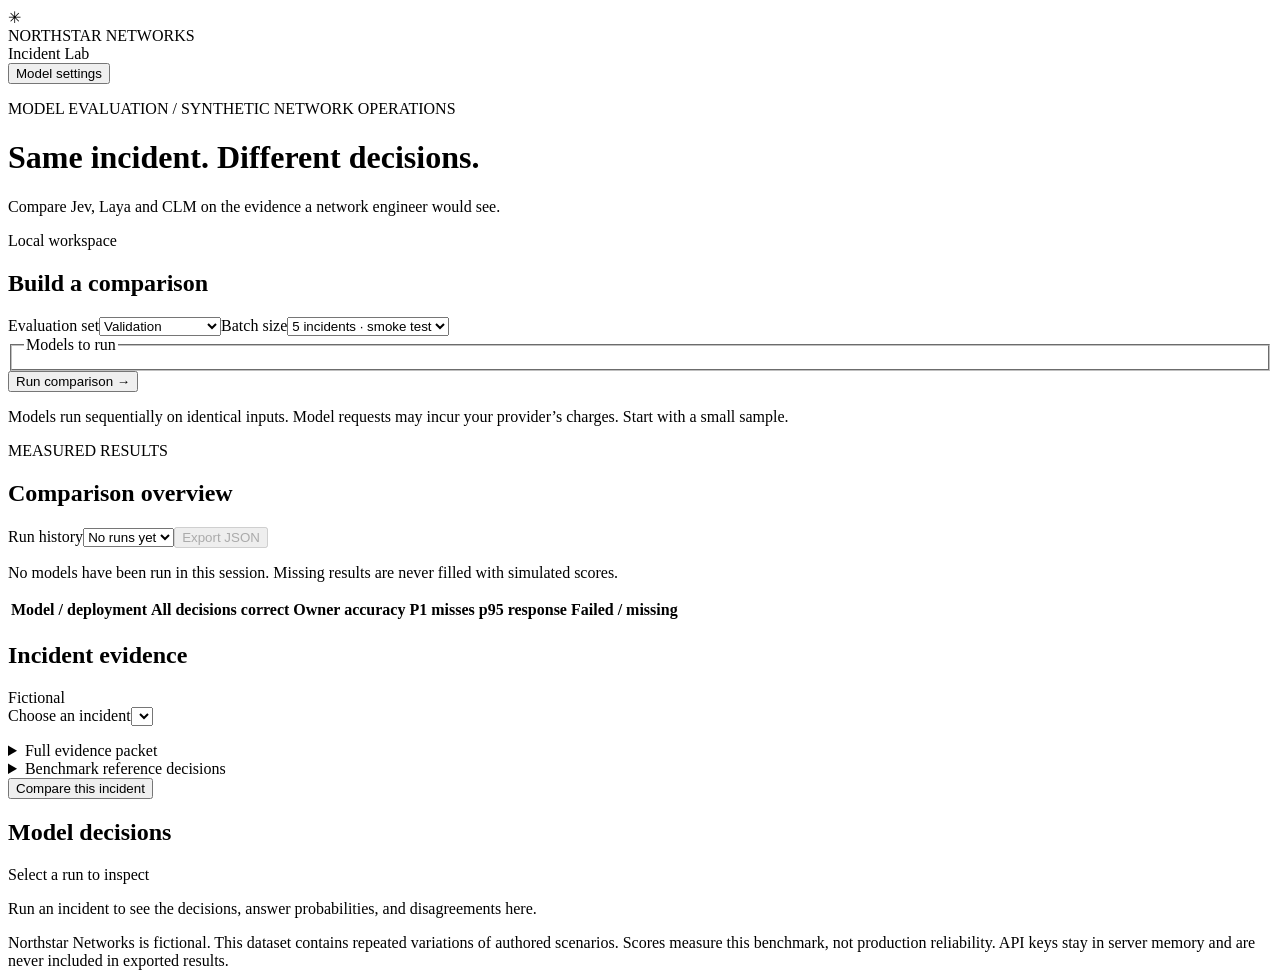
==== triage_bench/web/index.html @ 02b82c5f "Add local comparison app and Apple Silicon model setup" ====
<!doctype html><html lang="en"><head><meta charset="utf-8"><meta name="viewport" content="width=device-width,initial-scale=1"><title>Northstar · Incident Lab</title><link rel="stylesheet" href="/style.css"><script src="/app.js" defer></script></head><body>
<header><div class="brand"><span class="mark">✳</span><div>NORTHSTAR <span class="subbrand">NETWORKS</span></div><span class="divider"></span><span class="lab">Incident Lab</span></div><button id="settingsButton" class="quiet">Model settings</button></header>
<main><div class="intro"><div><p class="eyebrow">MODEL EVALUATION / SYNTHETIC NETWORK OPERATIONS</p><h1>Same incident. Different decisions.</h1><p class="lede">Compare Jev, Laya and CLM on the evidence a network engineer would see.</p></div><span class="badge">Local workspace</span></div>
<div id="notice" role="status" aria-live="polite" hidden></div>
<section class="panel controls" aria-label="Comparison setup"><div class="sectionhead"><h2>Build a comparison</h2><span id="datasetInfo" class="muted"></span></div><div class="controlrow"><label>Evaluation set<select id="split"><option value="validation">Validation</option><option value="test">Held-out test</option><option value="challenge">Paired challenge</option></select></label><label>Batch size<select id="count"><option value="5">5 incidents · smoke test</option><option value="20">20 incidents</option><option value="all">Full split</option></select></label><fieldset><legend>Models to run</legend><div id="modelChoices" class="checks"></div></fieldset><button id="runBatch" class="primary">Run comparison →</button></div><p class="hint">Models run sequentially on identical inputs. Model requests may incur your provider’s charges. Start with a small sample.</p></section>
<section id="progressPanel" class="panel progresspanel" hidden><div class="sectionhead"><div><strong id="progressTitle">Running comparison</strong><span id="progressText" class="muted"></span></div><button id="cancelRun" class="quiet">Cancel after current request</button></div><progress id="progress" value="0" max="1"></progress></section>
<section class="panel"><div class="sectionhead"><div><p class="eyebrow">MEASURED RESULTS</p><h2>Comparison overview</h2></div><div class="history"><label for="history">Run history</label><select id="history"><option value="">No runs yet</option></select><button id="download" class="quiet" disabled>Export JSON</button></div></div><p id="resultContext" class="hint">No models have been run in this session. Missing results are never filled with simulated scores.</p><div class="tablewrap"><table><thead><tr><th>Model / deployment</th><th>All decisions correct</th><th>Owner accuracy</th><th>P1 misses</th><th>p95 response</th><th>Failed / missing</th></tr></thead><tbody id="summary"></tbody></table></div></section>
<section class="detailgrid"><article class="panel evidence"><div class="sectionhead"><h2>Incident evidence</h2><span class="badge subtle">Fictional</span></div><label for="incident">Choose an incident</label><select id="incident"></select><div class="impact" id="impact"></div><p id="observation" class="observation"></p><details><summary>Full evidence packet</summary><pre id="packet"></pre></details><details id="reference"><summary>Benchmark reference decisions</summary><dl id="labels"></dl></details><button id="runSingle" class="secondary">Compare this incident</button></article><article class="panel decisions"><div class="sectionhead"><h2>Model decisions</h2><span id="recordStatus" class="muted">Select a run to inspect</span></div><div id="decisions"><p class="empty">Run an incident to see the decisions, answer probabilities, and disagreements here.</p></div></article></section>
<footer>Northstar Networks is fictional. This dataset contains repeated variations of authored scenarios. Scores measure this benchmark, not production reliability. API keys stay in server memory and are never included in exported results.</footer></main>
<dialog id="settings"><form id="settingsForm"><div class="sectionhead"><h2>Model settings</h2><button type="button" id="closeSettings" class="quiet" aria-label="Close settings">✕</button></div><p class="hint">Jev uses your API key. Laya and CLM use a model server you run locally or reach through an SSH tunnel.</p><label>Provider<select id="provider"><option value="jev">Jev</option><option value="laya">Laya</option><option value="clm">CLM-8B</option></select></label><label>Model identifier<input id="model" required></label><label>Endpoint<input id="endpoint" type="url" required></label><label>API key <span id="keyState" class="muted"></span><input id="apiKey" type="password" autocomplete="off" placeholder="Leave blank to keep the current key"></label><label class="check"><input id="clearKey" type="checkbox">Clear the stored key</label><div class="controlrow"><label>Declared context capacity<input id="capacity" type="number" min="512" max="1000000" required></label></div><label>Deployment details<input id="deployment" placeholder="Checkpoint, device, precision, region"></label><p id="setupHint" class="setuphint"></p><p id="settingsError" class="error" role="alert"></p><button type="submit" class="primary">Save for this server session</button></form></dialog>
</body></html>
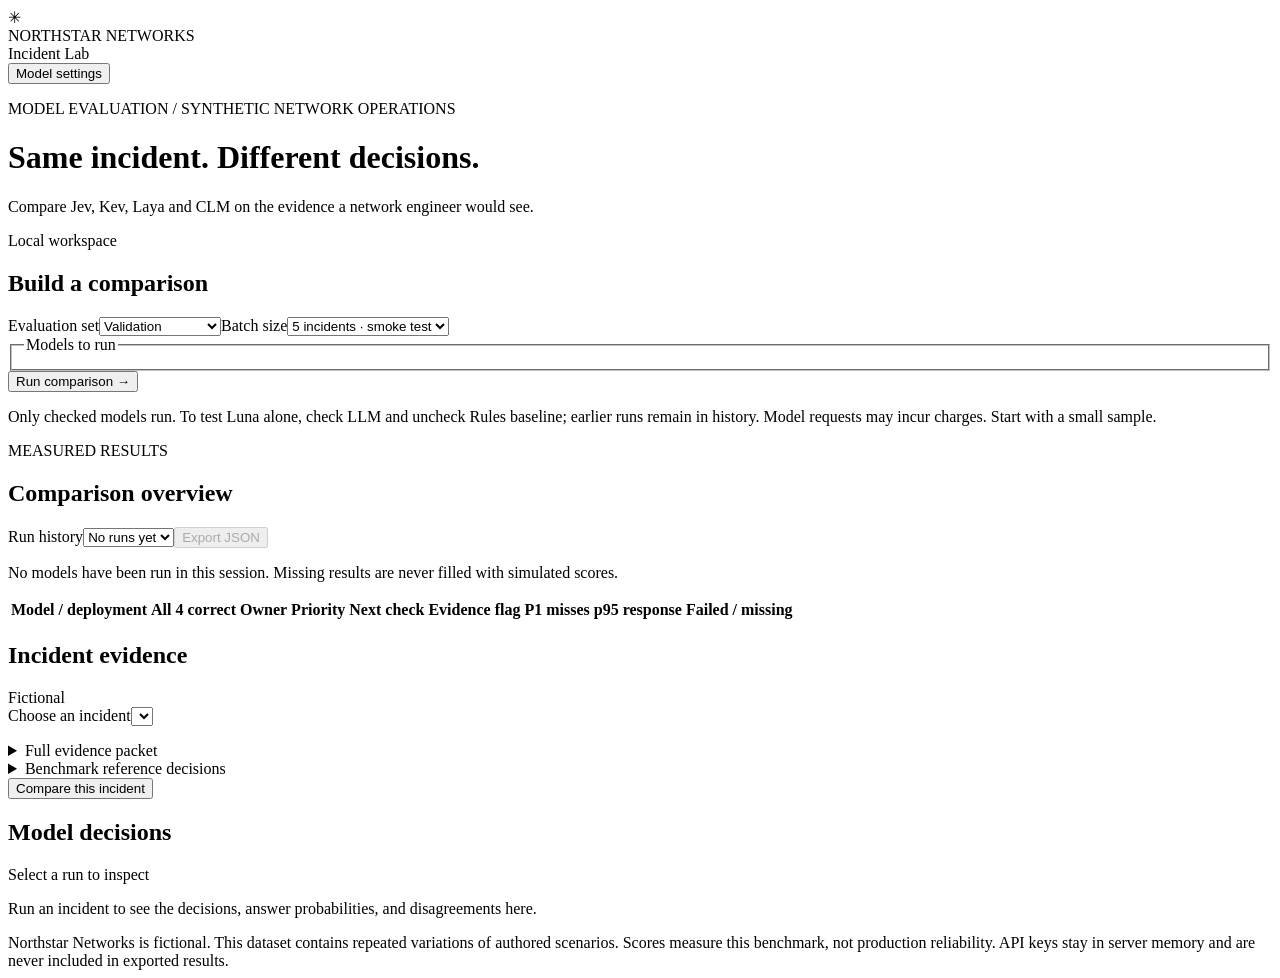
==== commit f65bc8de: "Add Kev and Fuel iX LLM benchmark support" ====
--- a/triage_bench/web/index.html
+++ b/triage_bench/web/index.html
@@ -1,11 +1,11 @@
 <!doctype html><html lang="en"><head><meta charset="utf-8"><meta name="viewport" content="width=device-width,initial-scale=1"><title>Northstar · Incident Lab</title><link rel="stylesheet" href="/style.css"><script src="/app.js" defer></script></head><body>
 <header><div class="brand"><span class="mark">✳</span><div>NORTHSTAR <span class="subbrand">NETWORKS</span></div><span class="divider"></span><span class="lab">Incident Lab</span></div><button id="settingsButton" class="quiet">Model settings</button></header>
-<main><div class="intro"><div><p class="eyebrow">MODEL EVALUATION / SYNTHETIC NETWORK OPERATIONS</p><h1>Same incident. Different decisions.</h1><p class="lede">Compare Jev, Laya and CLM on the evidence a network engineer would see.</p></div><span class="badge">Local workspace</span></div>
+<main><div class="intro"><div><p class="eyebrow">MODEL EVALUATION / SYNTHETIC NETWORK OPERATIONS</p><h1>Same incident. Different decisions.</h1><p class="lede">Compare Jev, Kev, Laya and CLM on the evidence a network engineer would see.</p></div><span class="badge">Local workspace</span></div>
 <div id="notice" role="status" aria-live="polite" hidden></div>
-<section class="panel controls" aria-label="Comparison setup"><div class="sectionhead"><h2>Build a comparison</h2><span id="datasetInfo" class="muted"></span></div><div class="controlrow"><label>Evaluation set<select id="split"><option value="validation">Validation</option><option value="test">Held-out test</option><option value="challenge">Paired challenge</option></select></label><label>Batch size<select id="count"><option value="5">5 incidents · smoke test</option><option value="20">20 incidents</option><option value="all">Full split</option></select></label><fieldset><legend>Models to run</legend><div id="modelChoices" class="checks"></div></fieldset><button id="runBatch" class="primary">Run comparison →</button></div><p class="hint">Models run sequentially on identical inputs. Model requests may incur your provider’s charges. Start with a small sample.</p></section>
+<section class="panel controls" aria-label="Comparison setup"><div class="sectionhead"><h2>Build a comparison</h2><span id="datasetInfo" class="muted"></span></div><div class="controlrow"><label>Evaluation set<select id="split"><option value="validation">Validation</option><option value="test">Held-out test</option><option value="challenge">Paired challenge</option></select></label><label>Batch size<select id="count"><option value="5">5 incidents · smoke test</option><option value="20">20 incidents</option><option value="all">Full split</option></select></label><fieldset><legend>Models to run</legend><div id="modelChoices" class="checks"></div></fieldset><button id="runBatch" class="primary">Run comparison →</button></div><p class="hint">Only checked models run. To test Luna alone, check LLM and uncheck Rules baseline; earlier runs remain in history. Model requests may incur charges. Start with a small sample.</p></section>
 <section id="progressPanel" class="panel progresspanel" hidden><div class="sectionhead"><div><strong id="progressTitle">Running comparison</strong><span id="progressText" class="muted"></span></div><button id="cancelRun" class="quiet">Cancel after current request</button></div><progress id="progress" value="0" max="1"></progress></section>
-<section class="panel"><div class="sectionhead"><div><p class="eyebrow">MEASURED RESULTS</p><h2>Comparison overview</h2></div><div class="history"><label for="history">Run history</label><select id="history"><option value="">No runs yet</option></select><button id="download" class="quiet" disabled>Export JSON</button></div></div><p id="resultContext" class="hint">No models have been run in this session. Missing results are never filled with simulated scores.</p><div class="tablewrap"><table><thead><tr><th>Model / deployment</th><th>All decisions correct</th><th>Owner accuracy</th><th>P1 misses</th><th>p95 response</th><th>Failed / missing</th></tr></thead><tbody id="summary"></tbody></table></div></section>
+<section class="panel"><div class="sectionhead"><div><p class="eyebrow">MEASURED RESULTS</p><h2>Comparison overview</h2></div><div class="history"><label for="history">Run history</label><select id="history"><option value="">No runs yet</option></select><button id="download" class="quiet" disabled>Export JSON</button></div></div><p id="resultContext" class="hint">No models have been run in this session. Missing results are never filled with simulated scores.</p><div class="tablewrap"><table><thead><tr><th>Model / deployment</th><th>All 4 correct</th><th>Owner</th><th>Priority</th><th>Next check</th><th>Evidence flag</th><th>P1 misses</th><th>p95 response</th><th>Failed / missing</th></tr></thead><tbody id="summary"></tbody></table></div></section>
 <section class="detailgrid"><article class="panel evidence"><div class="sectionhead"><h2>Incident evidence</h2><span class="badge subtle">Fictional</span></div><label for="incident">Choose an incident</label><select id="incident"></select><div class="impact" id="impact"></div><p id="observation" class="observation"></p><details><summary>Full evidence packet</summary><pre id="packet"></pre></details><details id="reference"><summary>Benchmark reference decisions</summary><dl id="labels"></dl></details><button id="runSingle" class="secondary">Compare this incident</button></article><article class="panel decisions"><div class="sectionhead"><h2>Model decisions</h2><span id="recordStatus" class="muted">Select a run to inspect</span></div><div id="decisions"><p class="empty">Run an incident to see the decisions, answer probabilities, and disagreements here.</p></div></article></section>
 <footer>Northstar Networks is fictional. This dataset contains repeated variations of authored scenarios. Scores measure this benchmark, not production reliability. API keys stay in server memory and are never included in exported results.</footer></main>
-<dialog id="settings"><form id="settingsForm"><div class="sectionhead"><h2>Model settings</h2><button type="button" id="closeSettings" class="quiet" aria-label="Close settings">✕</button></div><p class="hint">Jev uses your API key. Laya and CLM use a model server you run locally or reach through an SSH tunnel.</p><label>Provider<select id="provider"><option value="jev">Jev</option><option value="laya">Laya</option><option value="clm">CLM-8B</option></select></label><label>Model identifier<input id="model" required></label><label>Endpoint<input id="endpoint" type="url" required></label><label>API key <span id="keyState" class="muted"></span><input id="apiKey" type="password" autocomplete="off" placeholder="Leave blank to keep the current key"></label><label class="check"><input id="clearKey" type="checkbox">Clear the stored key</label><div class="controlrow"><label>Declared context capacity<input id="capacity" type="number" min="512" max="1000000" required></label></div><label>Deployment details<input id="deployment" placeholder="Checkpoint, device, precision, region"></label><p id="setupHint" class="setuphint"></p><p id="settingsError" class="error" role="alert"></p><button type="submit" class="primary">Save for this server session</button></form></dialog>
+<dialog id="settings"><form id="settingsForm"><div class="sectionhead"><h2>Model settings</h2><button type="button" id="closeSettings" class="quiet" aria-label="Close settings">✕</button></div><p class="hint">Jev uses your API key. The LLM entry uses a Fuel iX bearer token and an OpenAI-compatible chat endpoint. Kev, Laya and CLM use model servers.</p><label>Provider<select id="provider"><option value="jev">Jev</option><option value="kev">Kev</option><option value="laya">Laya</option><option value="clm">CLM-8B</option><option value="llm">LLM · Fuel iX</option></select></label><label>Model identifier<input id="model" required></label><label><span id="endpointLabel">Endpoint</span><input id="endpoint" type="url" required></label><label><span id="keyLabel">API key</span> <span id="keyState" class="muted"></span><input id="apiKey" type="password" autocomplete="off" placeholder="Leave blank to keep the current key"></label><label class="check"><input id="clearKey" type="checkbox">Clear the stored key</label><label id="reasoningSetting" hidden>Reasoning effort<select id="reasoningEffort"><option value="none">None · cheapest Luna baseline</option><option value="default">Gateway default · omit parameter</option><option value="low">Low</option><option value="medium">Medium</option><option value="high">High</option></select></label><div class="controlrow"><label>Declared context capacity<input id="capacity" type="number" min="512" max="1000000" required></label></div><label>Deployment details<input id="deployment" placeholder="Checkpoint, device, precision, region"></label><p id="setupHint" class="setuphint"></p><p id="settingsError" class="error" role="alert"></p><button type="submit" class="primary">Save for this server session</button></form></dialog>
 </body></html>
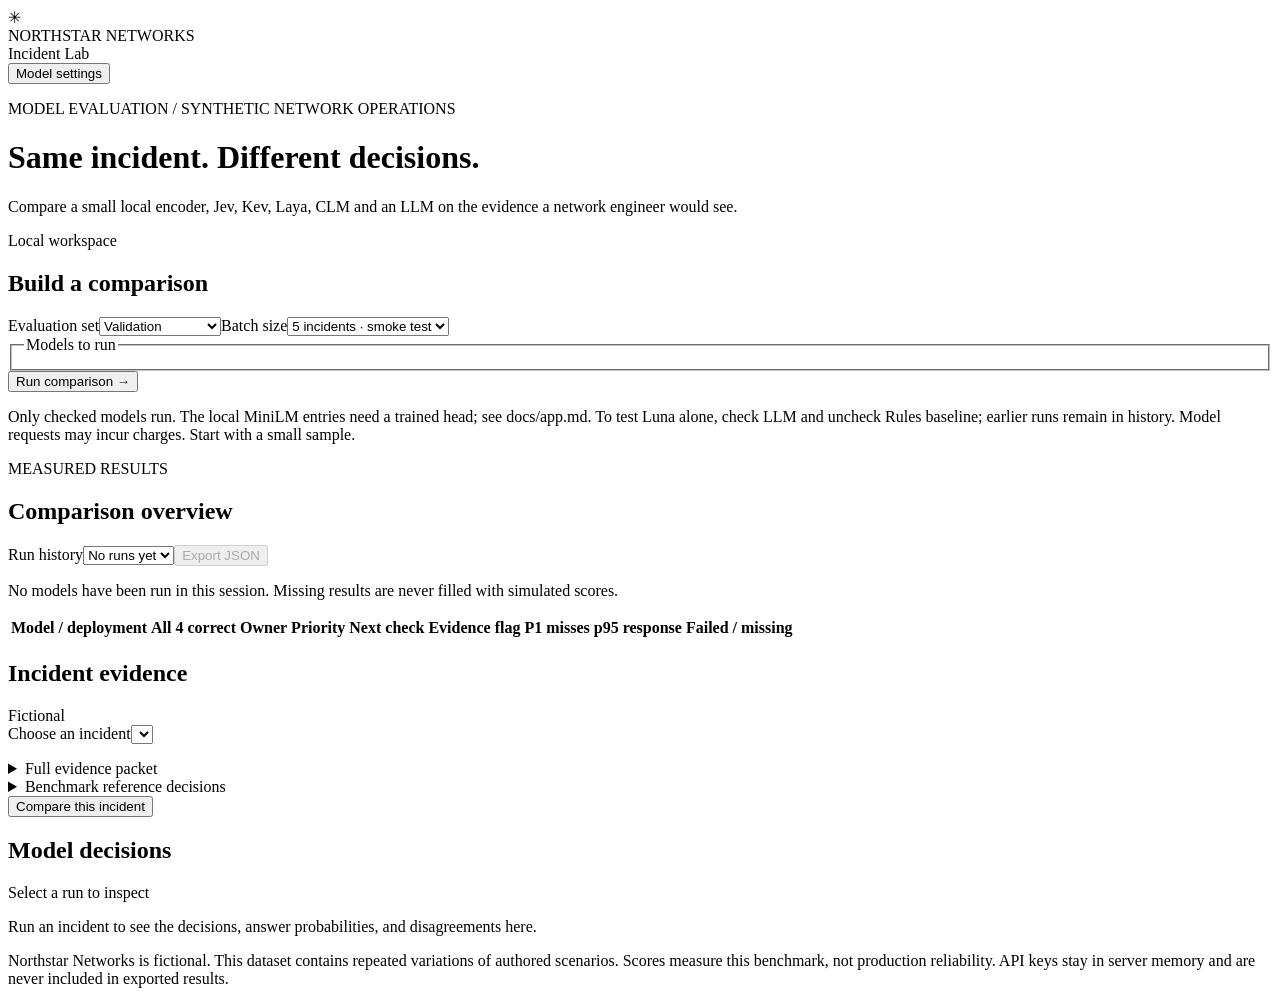
==== commit 516af9a7: "Add local MiniLM incident triage classifier and evidence" ====
--- a/triage_bench/web/index.html
+++ b/triage_bench/web/index.html
@@ -1,8 +1,8 @@
 <!doctype html><html lang="en"><head><meta charset="utf-8"><meta name="viewport" content="width=device-width,initial-scale=1"><title>Northstar · Incident Lab</title><link rel="stylesheet" href="/style.css"><script src="/app.js" defer></script></head><body>
 <header><div class="brand"><span class="mark">✳</span><div>NORTHSTAR <span class="subbrand">NETWORKS</span></div><span class="divider"></span><span class="lab">Incident Lab</span></div><button id="settingsButton" class="quiet">Model settings</button></header>
-<main><div class="intro"><div><p class="eyebrow">MODEL EVALUATION / SYNTHETIC NETWORK OPERATIONS</p><h1>Same incident. Different decisions.</h1><p class="lede">Compare Jev, Kev, Laya and CLM on the evidence a network engineer would see.</p></div><span class="badge">Local workspace</span></div>
+<main><div class="intro"><div><p class="eyebrow">MODEL EVALUATION / SYNTHETIC NETWORK OPERATIONS</p><h1>Same incident. Different decisions.</h1><p class="lede">Compare a small local encoder, Jev, Kev, Laya, CLM and an LLM on the evidence a network engineer would see.</p></div><span class="badge">Local workspace</span></div>
 <div id="notice" role="status" aria-live="polite" hidden></div>
-<section class="panel controls" aria-label="Comparison setup"><div class="sectionhead"><h2>Build a comparison</h2><span id="datasetInfo" class="muted"></span></div><div class="controlrow"><label>Evaluation set<select id="split"><option value="validation">Validation</option><option value="test">Held-out test</option><option value="challenge">Paired challenge</option></select></label><label>Batch size<select id="count"><option value="5">5 incidents · smoke test</option><option value="20">20 incidents</option><option value="all">Full split</option></select></label><fieldset><legend>Models to run</legend><div id="modelChoices" class="checks"></div></fieldset><button id="runBatch" class="primary">Run comparison →</button></div><p class="hint">Only checked models run. To test Luna alone, check LLM and uncheck Rules baseline; earlier runs remain in history. Model requests may incur charges. Start with a small sample.</p></section>
+<section class="panel controls" aria-label="Comparison setup"><div class="sectionhead"><h2>Build a comparison</h2><span id="datasetInfo" class="muted"></span></div><div class="controlrow"><label>Evaluation set<select id="split"><option value="validation">Validation</option><option value="test">Test</option><option value="challenge">Paired challenge</option></select></label><label>Batch size<select id="count"><option value="5">5 incidents · smoke test</option><option value="20">20 incidents</option><option value="all">Full split</option></select></label><fieldset><legend>Models to run</legend><div id="modelChoices" class="checks"></div></fieldset><button id="runBatch" class="primary">Run comparison →</button></div><p class="hint">Only checked models run. The local MiniLM entries need a trained head; see docs/app.md. To test Luna alone, check LLM and uncheck Rules baseline; earlier runs remain in history. Model requests may incur charges. Start with a small sample.</p></section>
 <section id="progressPanel" class="panel progresspanel" hidden><div class="sectionhead"><div><strong id="progressTitle">Running comparison</strong><span id="progressText" class="muted"></span></div><button id="cancelRun" class="quiet">Cancel after current request</button></div><progress id="progress" value="0" max="1"></progress></section>
 <section class="panel"><div class="sectionhead"><div><p class="eyebrow">MEASURED RESULTS</p><h2>Comparison overview</h2></div><div class="history"><label for="history">Run history</label><select id="history"><option value="">No runs yet</option></select><button id="download" class="quiet" disabled>Export JSON</button></div></div><p id="resultContext" class="hint">No models have been run in this session. Missing results are never filled with simulated scores.</p><div class="tablewrap"><table><thead><tr><th>Model / deployment</th><th>All 4 correct</th><th>Owner</th><th>Priority</th><th>Next check</th><th>Evidence flag</th><th>P1 misses</th><th>p95 response</th><th>Failed / missing</th></tr></thead><tbody id="summary"></tbody></table></div></section>
 <section class="detailgrid"><article class="panel evidence"><div class="sectionhead"><h2>Incident evidence</h2><span class="badge subtle">Fictional</span></div><label for="incident">Choose an incident</label><select id="incident"></select><div class="impact" id="impact"></div><p id="observation" class="observation"></p><details><summary>Full evidence packet</summary><pre id="packet"></pre></details><details id="reference"><summary>Benchmark reference decisions</summary><dl id="labels"></dl></details><button id="runSingle" class="secondary">Compare this incident</button></article><article class="panel decisions"><div class="sectionhead"><h2>Model decisions</h2><span id="recordStatus" class="muted">Select a run to inspect</span></div><div id="decisions"><p class="empty">Run an incident to see the decisions, answer probabilities, and disagreements here.</p></div></article></section>
